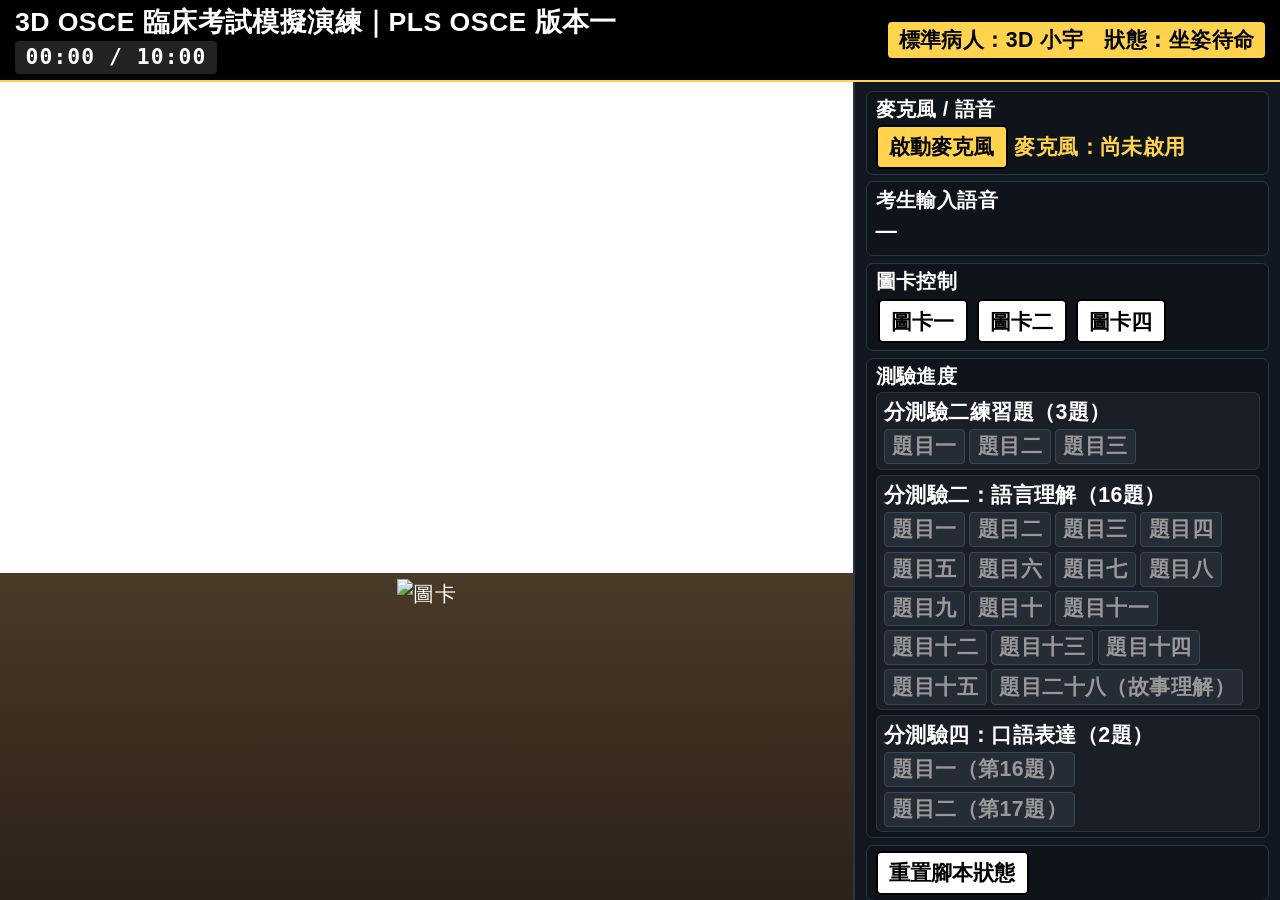
==== index.html @ f257320c "小宇視線上仰15度＋頭部微抬（pitch追蹤），點頭/是/搖頭/摸頭/分心豁免" ====
﻿<!DOCTYPE html>
<html lang="zh-Hant">
<head>
<meta charset="UTF-8" />
<meta name="viewport" content="width=device-width, initial-scale=1.0" />
<title>聽語系 3D OSCE 臨床考試模擬演練 — 修訂學前兒童語言障礙評量表 PLS OSCE 版本一</title>
  <link rel="stylesheet" href="css/style.css?v=20260830c" />
  <style>
    /* 強制整頁一屏：隱藏所有捲動條 */
    ::-webkit-scrollbar { width: 0 !important; height: 0 !important; }
    html, body { overflow: hidden !important; }
    #panel { scrollbar-width: none; }
  </style>
</head>
<body>
  <header id="topbar">
    <div id="topbar-left">
      <h1>3D OSCE 臨床考試模擬演練｜PLS OSCE 版本一</h1>
      <div id="timerBox">
        <span id="examTimer">00:00 / 10:00</span>
        <span id="timerWarn" class="timer-flag blink" style="display:none;">還剩 2 分鐘</span>
        <span id="timerEnd" class="timer-flag blink danger" style="display:none;">施測時間已到，請離場</span>
      </div>
    </div>
    <span id="statusBadge" class="badge">標準病人：3D 小宇　狀態：坐姿待命</span>
  </header>

  <main id="layout">
    <section id="stage">
      <canvas id="webgl"></canvas>
      <div id="cardOverlay" class="card-overlay">
        <img id="cardImg" src="" alt="圖卡" />
        <div id="fingerIcon" class="finger-icon">👆</div>
      </div>
      <div id="caption" class="caption" aria-live="polite"></div>
      <div id="bubble" class="speech-bubble" style="display:none;"></div>
    </section>

    <aside id="panel">
      <div class="block compact">
        <h2>麥克風 / 語音</h2>
        <button id="micBtn" class="btn primary">啟動麥克風</button>
        <span id="micStatus" class="status">麥克風：尚未啟用</span>
      </div>

      <div class="block compact">
        <h2>考生輸入語音</h2>
        <p id="userText" class="transcript">—</p>
      </div>

      <div class="block compact">
        <h2>圖卡控制</h2>
        <div class="cardrow">
          <button class="btn card" data-card="圖卡一">圖卡一</button>
          <button class="btn card" data-card="圖卡二">圖卡二</button>
          <button class="btn card" data-card="圖卡四">圖卡四</button>
        </div>
      </div>

      <div class="block compact">
        <h2>測驗進度</h2>
        <div id="progress" class="progress-tree">
          <div class="phase" data-phase="分測驗二練習題">
            <div class="phase-title">分測驗二練習題（3題）</div>
            <div class="sub-list">
              <span class="sub-item" data-q="練習題一">題目一</span>
              <span class="sub-item" data-q="練習題二">題目二</span>
              <span class="sub-item" data-q="練習題三">題目三</span>
            </div>
          </div>
          <div class="phase" data-phase="分測驗二語言理解">
            <div class="phase-title">分測驗二：語言理解（16題）</div>
            <div class="sub-list">
              <span class="sub-item" data-q="語言理解題目一">題目一</span>
              <span class="sub-item" data-q="語言理解題目二">題目二</span>
              <span class="sub-item" data-q="語言理解題目三">題目三</span>
              <span class="sub-item" data-q="語言理解題目四">題目四</span>
              <span class="sub-item" data-q="語言理解題目五">題目五</span>
              <span class="sub-item" data-q="語言理解題目六">題目六</span>
              <span class="sub-item" data-q="語言理解題目七">題目七</span>
              <span class="sub-item" data-q="語言理解題目八">題目八</span>
              <span class="sub-item" data-q="語言理解題目九">題目九</span>
              <span class="sub-item" data-q="語言理解題目十">題目十</span>
              <span class="sub-item" data-q="語言理解題目十一">題目十一</span>
              <span class="sub-item" data-q="語言理解題目十二">題目十二</span>
              <span class="sub-item" data-q="語言理解題目十三">題目十三</span>
              <span class="sub-item" data-q="語言理解題目十四">題目十四</span>
              <span class="sub-item" data-q="語言理解題目十五">題目十五</span>
              <span class="sub-item" data-q="語言理解題目二十八">題目二十八（故事理解）</span>
            </div>
          </div>
          <div class="phase" data-phase="分測驗二口語表達">
            <div class="phase-title">分測驗四：口語表達（2題）</div>
            <div class="sub-list">
              <span class="sub-item" data-q="口語表達題目一">題目一（第16題）</span>
              <span class="sub-item" data-q="口語表達題目二">題目二（第17題）</span>
            </div>
          </div>
        </div>
      </div>

      <div class="block compact">
        <button id="resetBtn" class="btn">重置腳本狀態</button>
      </div>
    </aside>
  </main>

  <!-- 測驗結束提示遮罩 -->
  <div id="examEndOverlay" class="exam-end-overlay" style="display:none;">
    <div class="exam-end-box">
      <h2>施測尚未結束，請接續完成紙本題目當中黑色框框的部分，</h2>
      <p>共計有 12 個位置要填寫，請仔細確認!</p>
      <button id="examEndClose" class="btn primary">確定</button>
    </div>
  </div>

  <!-- Three.js ES Module importmap -->
  <script type="importmap">
  {
    "imports": {
      "three": "https://unpkg.com/three@0.160.0/build/three.module.js",
      "three/addons/": "https://unpkg.com/three@0.160.0/examples/jsm/"
    }
  }
  </script>
  <script type="module" src="js/main.js?v=20260830c"></script>
</body>
</html>
---- css/style.css ----
/* 高對比 無障礙 UI ｜ 全域最小 16pt */
:root{
  --bg:#0b0f14;        /* 深色背景 */
  --fg:#ffffff;        /* 亮白字 */
  --panel:#121821;
  --line:#2a3542;
  --accent:#ffd34d;    /* 亮黃強調 */
  --danger:#ff5b5b;
  --ok:#4ade80;
  --min:16pt;          /* 16pt */
}
*{box-sizing:border-box}
html,body{margin:0;padding:0;height:100%;overflow:hidden}
body{
  background:var(--bg);
  color:var(--fg);
  font-family:"Microsoft JhengHei","PingFang TC","Noto Sans TC",sans-serif;
  font-size:var(--min);                 /* 預設 16pt */
  line-height:1.45;
  letter-spacing:.02em;
  display:flex;flex-direction:column;   /* 頂欄高度自適應（含計時器列） */
}
h1,h2{margin:0;font-weight:700;line-height:1.25}
h1{font-size:20pt}                       /* 標題 */
h2{font-size:17pt;margin-bottom:.15em}
p{margin:.15em 0}

/* 頂欄 */
#topbar{
  display:flex;align-items:center;justify-content:space-between;
  gap:.6em;padding:.3em .7em;
  background:#000;color:#fff;border-bottom:2px solid var(--accent);
}
#statusBadge{font-size:var(--min);font-weight:700;color:#000;background:var(--accent);
  padding:.12em .5em;border-radius:4px}

/* 測驗計時器（頂欄左側、標題下方） */
#topbar-left{display:flex;flex-direction:column;gap:.05em}
#timerBox{display:flex;align-items:center;gap:.6em;font-size:var(--min)}
#examTimer{font-family:Consolas,monospace;font-weight:700;color:#fff;
  background:#222;padding:.05em .5em;border-radius:4px;letter-spacing:.05em}
.timer-flag{font-weight:900;color:#000;background:#ffd34d;padding:.05em .5em;border-radius:4px}
.timer-flag.danger{color:#fff;background:#e02424}
@keyframes timerBlink{0%,49%{opacity:1}50%,100%{opacity:.15}}
.blink{animation:timerBlink 0.9s linear infinite}

/* 佈局：右側無捲動，全部一屏 */
#layout{
  display:grid;
  grid-template-columns:2fr 1fr;
  grid-template-rows:1fr;
  gap:0;
  flex:1;min-height:0;   /* 高度 = 100vh - 頂欄實際高度 */
}
#stage{
  position:relative;
  background:#ffffff;
  overflow:hidden;
}
#webgl{
  display:block;
  width:100%;
  height:60%;
}
#cardOverlay{
  position:absolute;
  bottom:0; left:0; right:0;
  height:40%;
  /* 暗木色桌面質感：讓圖卡看起來像是放在桌上 */
  background:linear-gradient(180deg,#4a3a28 0%,#3c2f20 45%,#2c2218 100%);
  display:flex;
  align-items:center;
  justify-content:center;
}
#cardOverlay img{
  height:96%;
  width:auto;
  object-fit:contain;
}
#panel{
  overflow:hidden;padding:.4em .5em;
  background:var(--panel);border-left:2px solid var(--line);
}

/* 中螢幕：維持 2:1 比例 */
@media (max-width:1100px){
  #layout{grid-template-columns:2fr 1fr}
}
.block{padding:.35em .5em;border:1px solid var(--line);border-radius:7px;margin-bottom:.4em;background:#0e1419}
.block.compact{padding:.25em .4em;margin-bottom:.3em}
.block.compact h2{font-size:15pt}

/* 字幕：置底 高對比 */
.caption{
  display:none; /* 使用者要求刪除圖卡最下方說明欄 / 字幕 */
}

/* 對話雲：人物說話時顯示 */
.speech-bubble{
  position:absolute;
  top:8%;
  right:18%;
  background:#ffffff;
  color:#000000;
  font-size:18pt;
  font-weight:700;
  padding:.5em .9em;
  border-radius:18px;
  border:3px solid #000000;
  max-width:260px;
  text-align:center;
  z-index:20;
  pointer-events:none;
  box-shadow:0 4px 12px rgba(0,0,0,.4);
}
.speech-bubble::after{
  content:'';
  position:absolute;
  bottom:-14px;
  left:50%;
  transform:translateX(-50%);
  border-width:14px 14px 0;
  border-style:solid;
  border-color:#000000 transparent transparent transparent;
}
.speech-bubble::before{
  content:'';
  position:absolute;
  bottom:-9px;
  left:50%;
  transform:translateX(-50%);
  border-width:12px 12px 0;
  border-style:solid;
  border-color:#ffffff transparent transparent transparent;
  z-index:1;
}
.transcript{font-size:var(--min);font-weight:700;color:var(--fg);min-height:1.2em}
.status{font-size:var(--min);color:var(--accent);font-weight:700}
.badge{font-weight:700}

/* 按鈕 */
.btn{
  font-size:var(--min);font-weight:700;
  padding:.25em .55em;border-radius:5px;cursor:pointer;
  background:#fff;color:#000;border:2px solid #000;
}
.btn:hover{background:var(--accent)}
.btn:active{transform:translateY(1px)}
.btn.primary{background:var(--accent);color:#000;border-color:#000}
.btn.card{min-width:54px;margin:.1em}
.cardrow{display:flex;flex-wrap:wrap;gap:.2em}
#micBtn.recording{background:var(--danger);color:#fff;border-color:#fff}

.guide{font-size:var(--min);margin:.15em 0;padding-left:1.1em}
.guide li{margin:.1em 0}

/* 測驗進度 */
.progress-tree{display:flex;flex-direction:column;gap:.25em}
.phase{font-size:var(--min);background:#1a1f27;border:1px solid var(--line);border-radius:6px;padding:.2em .35em}
.phase-title{font-weight:700;color:#fff;margin-bottom:.05em}
.sub-list{display:flex;flex-wrap:wrap;gap:.2em}
.sub-item{font-size:var(--min);font-weight:700;background:#252c36;color:#999;padding:.05em .35em;border-radius:4px;border:1px solid #3a4655}
.sub-item.current{background:var(--accent);color:#000;border-color:#000}
.sub-item.done{background:var(--ok);color:#000;border-color:#000}

/* 工具列按鈕群 */
button{font-size:var(--min)}

/* 手指頭圖示：指向圖卡時顯示 */
.finger-icon{
  position:absolute;
  left:0;
  top:0;
  transform:translate(-50%, -50%);
  font-size:64px;
  opacity:0;
  pointer-events:none;
  z-index:10;
  transition:opacity .2s;
}
.finger-icon.show{
  opacity:1;
  animation:fingerTap .6s ease-in-out 2;
}
@keyframes fingerTap{
  0%   { transform:translate(-50%, -50%) translateY(0) scale(1); }
  50%  { transform:translate(-50%, -50%) translateY(24px) scale(0.92); }
  100% { transform:translate(-50%, -50%) translateY(0) scale(1); }
}

/* 測驗結束提示遮罩 */
.exam-end-overlay{
  position:fixed;
  inset:0;
  background:rgba(0,0,0,.75);
  display:flex;
  align-items:center;
  justify-content:center;
  z-index:9999;
}
.exam-end-box{
  background:#121821;
  border:3px solid var(--accent);
  border-radius:12px;
  padding:2em 2.5em;
  max-width:520px;
  text-align:center;
  color:#fff;
}
.exam-end-box h2{
  font-size:20pt;
  margin-bottom:.6em;
  color:var(--accent);
}
.exam-end-box p{
  font-size:17pt;
  margin-bottom:1.2em;
  line-height:1.6;
}
.exam-end-box .btn{
  font-size:18pt;
  padding:.4em 1.2em;
}
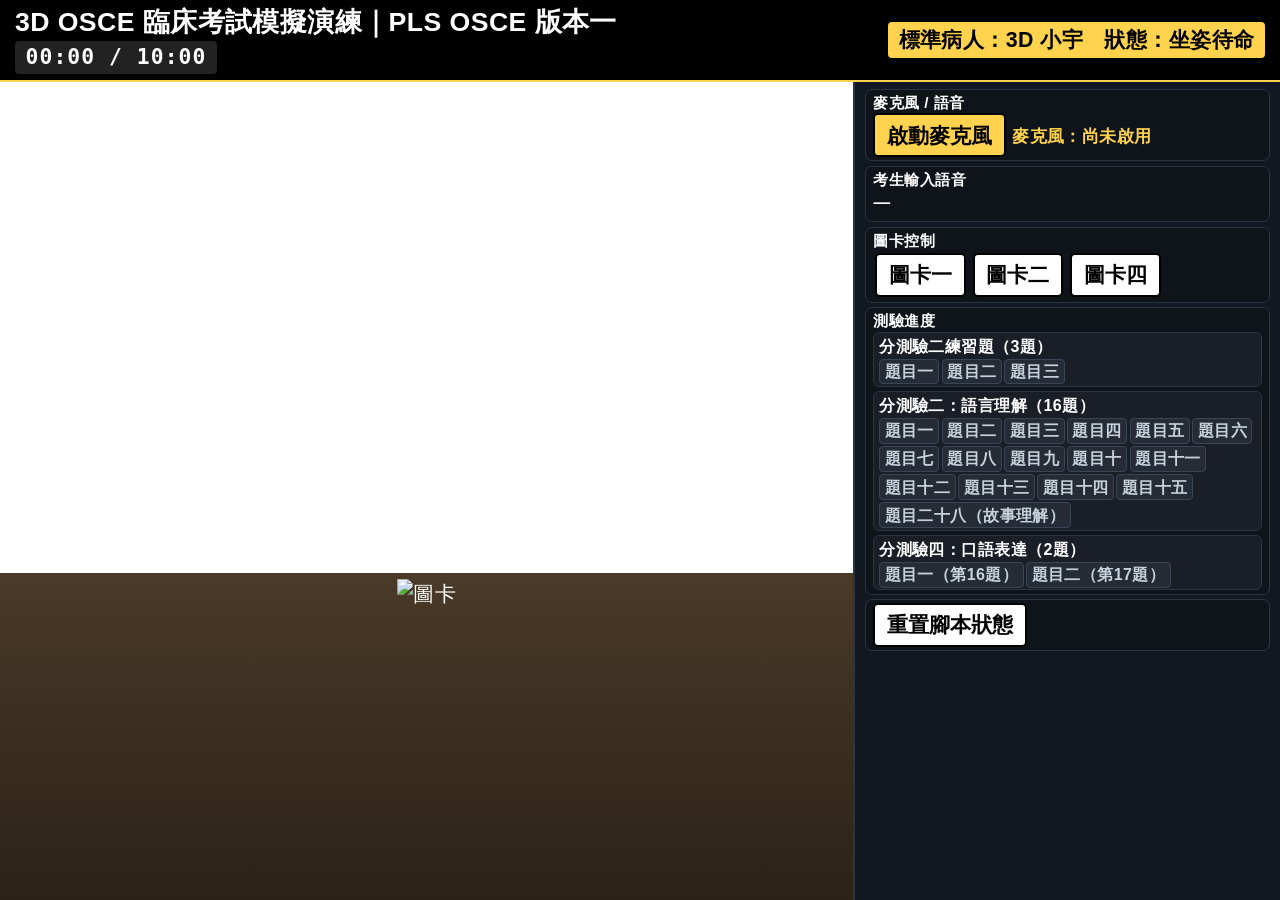
==== commit 1f9f2e14: "啟用純3D波浪軟墊背景牆（WaveWall模組）＋右欄壓縮使全部21題同步呈現" ====
--- a/index.html
+++ b/index.html
@@ -1,10 +1,10 @@
-﻿<!DOCTYPE html>
+<!DOCTYPE html>
 <html lang="zh-Hant">
 <head>
 <meta charset="UTF-8" />
 <meta name="viewport" content="width=device-width, initial-scale=1.0" />
 <title>聽語系 3D OSCE 臨床考試模擬演練 — 修訂學前兒童語言障礙評量表 PLS OSCE 版本一</title>
-  <link rel="stylesheet" href="css/style.css?v=20260830c" />
+  <link rel="stylesheet" href="css/style.css?v=20260830j" />
   <style>
     /* 強制整頁一屏：隱藏所有捲動條 */
     ::-webkit-scrollbar { width: 0 !important; height: 0 !important; }
@@ -123,6 +123,6 @@
     }
   }
   </script>
-  <script type="module" src="js/main.js?v=20260830c"></script>
+  <script type="module" src="js/main.js?v=20260830j"></script>
 </body>
 </html>
--- a/css/style.css
+++ b/css/style.css
@@ -22,7 +22,7 @@
 }
 h1,h2{margin:0;font-weight:700;line-height:1.25}
 h1{font-size:20pt}                       /* 標題 */
-h2{font-size:17pt;margin-bottom:.15em}
+h2{font-size:13pt;margin-bottom:.1em}
 p{margin:.15em 0}
 
 /* 頂欄 */
@@ -77,8 +77,9 @@
   width:auto;
   object-fit:contain;
 }
+/* 右側面板：壓縮間距使全部題目同步呈現（無捲動） */
 #panel{
-  overflow:hidden;padding:.4em .5em;
+  overflow-y:auto;overflow-x:hidden;padding:.3em .45em;
   background:var(--panel);border-left:2px solid var(--line);
 }
 
@@ -86,14 +87,12 @@
 @media (max-width:1100px){
   #layout{grid-template-columns:2fr 1fr}
 }
-.block{padding:.35em .5em;border:1px solid var(--line);border-radius:7px;margin-bottom:.4em;background:#0e1419}
-.block.compact{padding:.25em .4em;margin-bottom:.3em}
-.block.compact h2{font-size:15pt}
-
-/* 字幕：置底 高對比 */
-.caption{
-  display:none; /* 使用者要求刪除圖卡最下方說明欄 / 字幕 */
-}
+.block{padding:.22em .4em;border:1px solid var(--line);border-radius:7px;margin-bottom:.25em;background:#0e1419}
+.block.compact{padding:.15em .35em;margin-bottom:.2em}
+.block.compact h2{font-size:11.5pt}
+
+.transcript{font-size:12.5pt;font-weight:700;color:var(--fg);min-height:1.1em}
+.status{font-size:12.5pt;color:var(--accent);font-weight:700}
 
 /* 對話雲：人物說話時顯示 */
 .speech-bubble{
@@ -134,8 +133,6 @@
   border-color:#ffffff transparent transparent transparent;
   z-index:1;
 }
-.transcript{font-size:var(--min);font-weight:700;color:var(--fg);min-height:1.2em}
-.status{font-size:var(--min);color:var(--accent);font-weight:700}
 .badge{font-weight:700}
 
 /* 按鈕 */
@@ -147,19 +144,19 @@
 .btn:hover{background:var(--accent)}
 .btn:active{transform:translateY(1px)}
 .btn.primary{background:var(--accent);color:#000;border-color:#000}
-.btn.card{min-width:54px;margin:.1em}
-.cardrow{display:flex;flex-wrap:wrap;gap:.2em}
+.btn.card{min-width:48px;margin:.08em}
+.cardrow{display:flex;flex-wrap:wrap;gap:.18em}
 #micBtn.recording{background:var(--danger);color:#fff;border-color:#fff}
 
 .guide{font-size:var(--min);margin:.15em 0;padding-left:1.1em}
 .guide li{margin:.1em 0}
 
-/* 測驗進度 */
-.progress-tree{display:flex;flex-direction:column;gap:.25em}
-.phase{font-size:var(--min);background:#1a1f27;border:1px solid var(--line);border-radius:6px;padding:.2em .35em}
-.phase-title{font-weight:700;color:#fff;margin-bottom:.05em}
-.sub-list{display:flex;flex-wrap:wrap;gap:.2em}
-.sub-item{font-size:var(--min);font-weight:700;background:#252c36;color:#999;padding:.05em .35em;border-radius:4px;border:1px solid #3a4655}
+/* 測驗進度（緊湊：全部題目同步呈現於右欄） */
+.progress-tree{display:flex;flex-direction:column;gap:.18em}
+.phase{font-size:12pt;background:#1a1f27;border:1px solid var(--line);border-radius:6px;padding:.12em .3em}
+.phase-title{font-weight:700;color:#fff;margin-bottom:.04em;font-size:12pt}
+.sub-list{display:flex;flex-wrap:wrap;gap:.15em}
+.sub-item{font-size:12pt;font-weight:700;background:#252c36;color:#c8d2dc;padding:.02em .28em;border-radius:4px;border:1px solid #3a4655}
 .sub-item.current{background:var(--accent);color:#000;border-color:#000}
 .sub-item.done{background:var(--ok);color:#000;border-color:#000}
 
